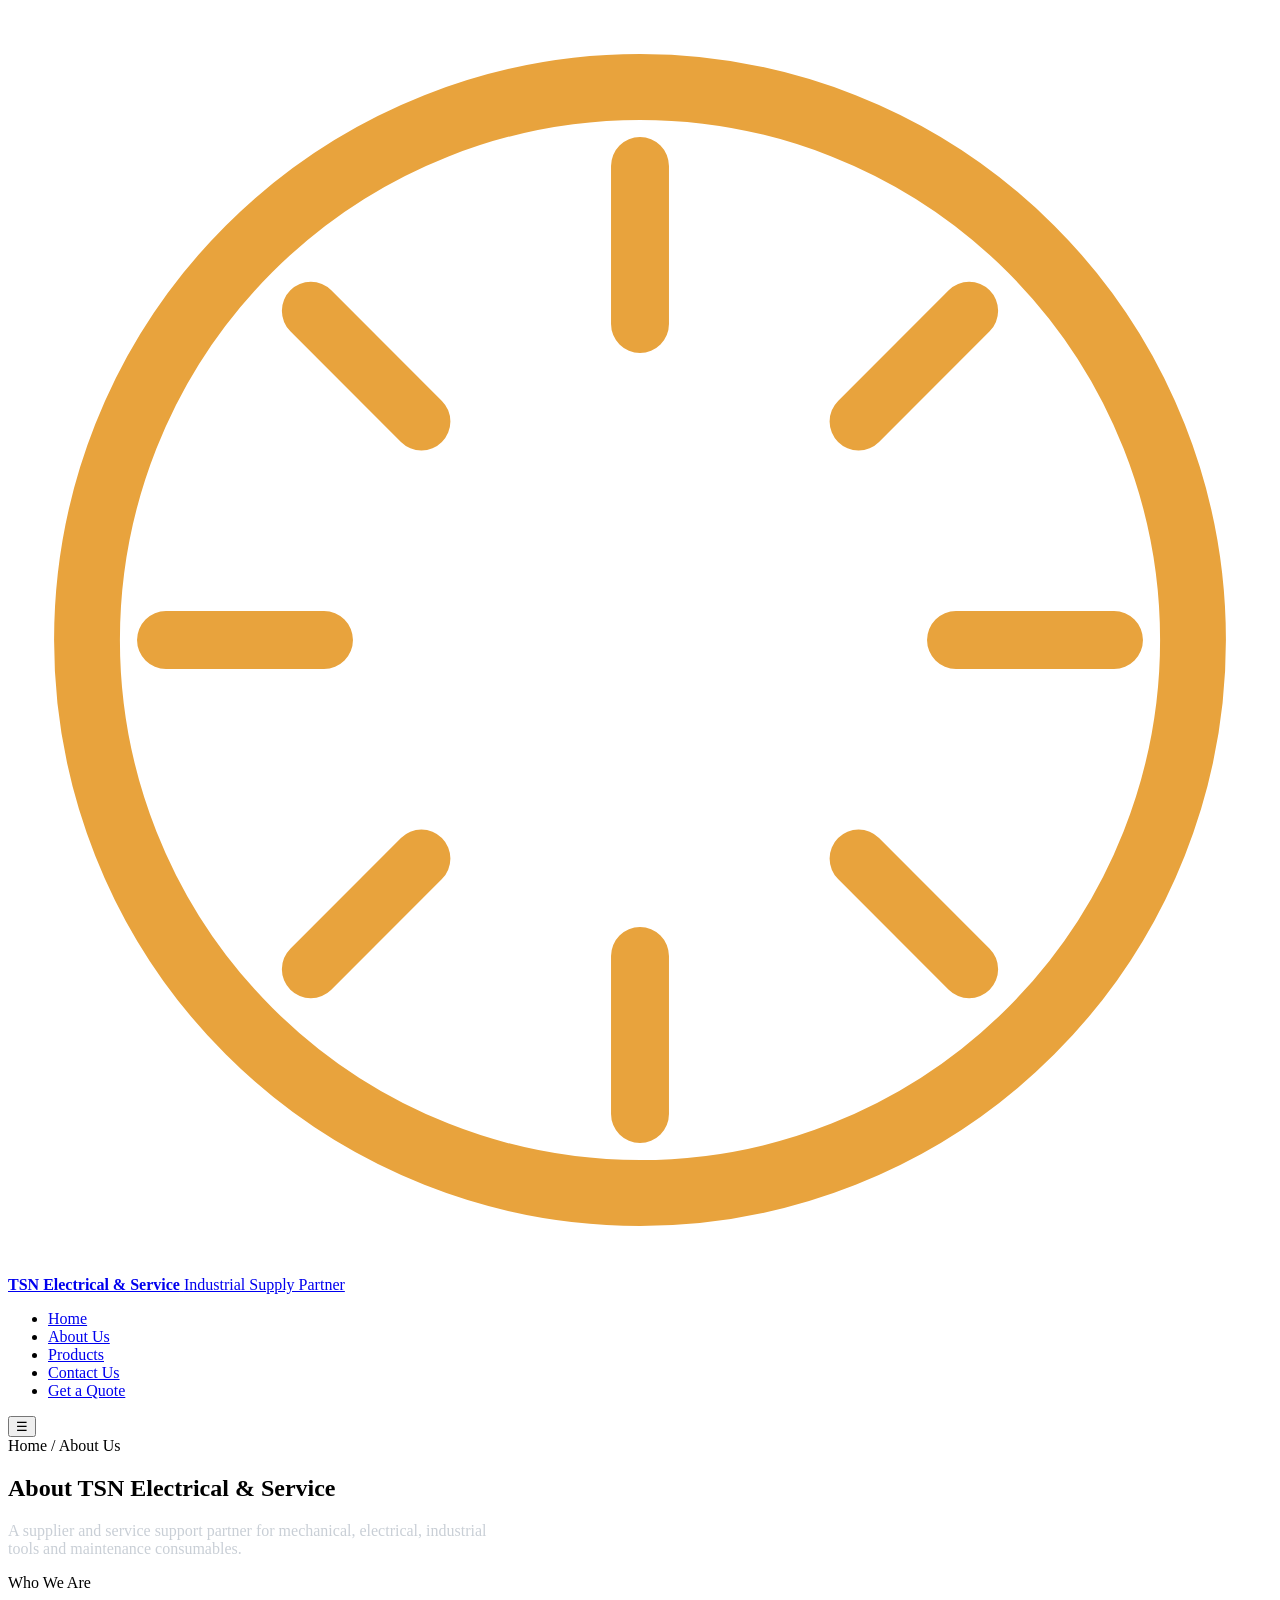
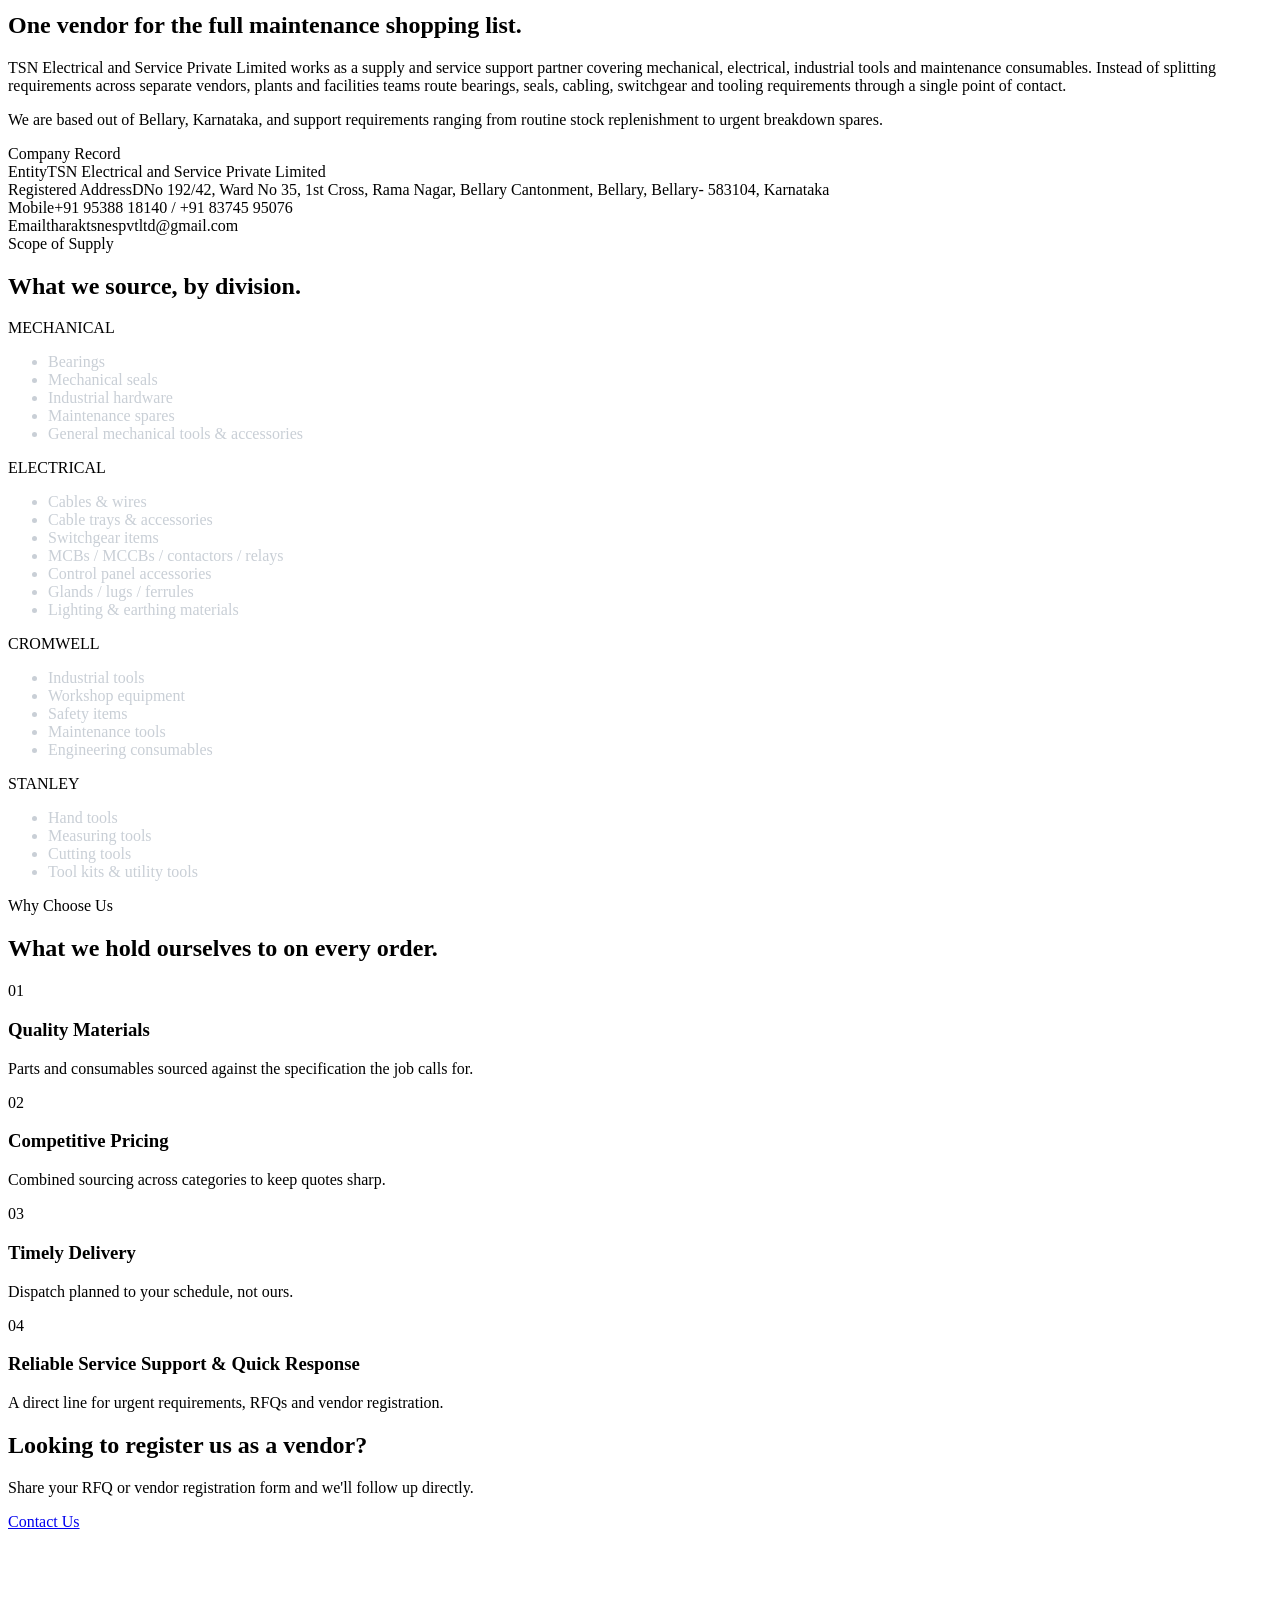
==== about.html @ a3ff77fd "Add files via upload" ====
<!DOCTYPE html>
<html lang="en">
<head>
<meta charset="UTF-8">
<meta name="viewport" content="width=device-width, initial-scale=1.0">
<title>About Us — TSN Electrical and Service Private Limited</title>
<meta name="description" content="TSN Electrical &amp; Service is a Bangalore-based supplier and service support partner for mechanical, electrical, industrial tools and maintenance consumables.">
<link rel="preconnect" href="https://fonts.googleapis.com">
<link href="https://fonts.googleapis.com/css2?family=Oswald:wght@500;600;700&family=IBM+Plex+Sans:wght@400;500;600&family=IBM+Plex+Mono:wght@400;500&display=swap" rel="stylesheet">
<link rel="stylesheet" href="assets/css/style.css">
</head>
<body>

<header class="site-header">
  <div class="container nav">
    <a href="index.html" class="brand">
      <svg class="brand-mark" viewBox="0 0 48 48" fill="none" xmlns="http://www.w3.org/2000/svg">
        <circle cx="24" cy="24" r="21" stroke="#E8A33D" stroke-width="2.5"/>
        <path d="M24 6v6M24 36v6M6 24h6M36 24h6M11.5 11.5l4.2 4.2M32.3 32.3l4.2 4.2M11.5 36.5l4.2-4.2M32.3 15.7l4.2-4.2" stroke="#E8A33D" stroke-width="2.2" stroke-linecap="round"/>
        <text x="24" y="29" text-anchor="middle" font-family="Oswald, sans-serif" font-size="11" font-weight="700" fill="#fff">TSN</text>
      </svg>
      <span class="brand-text">
        <strong>TSN Electrical &amp; Service</strong>
        <span>Industrial Supply Partner</span>
      </span>
    </a>
    <nav>
      <ul class="nav-links">
        <li><a href="index.html">Home</a></li>
        <li><a href="about.html">About Us</a></li>
        <li><a href="products.html">Products</a></li>
        <li><a href="contact.html">Contact Us</a></li>
        <li class="nav-cta"><a href="contact.html" class="btn btn-primary">Get a Quote</a></li>
      </ul>
    </nav>
    <button class="nav-toggle" aria-label="Toggle menu">&#9776;</button>
  </div>
</header>

<section class="page-hero">
  <div class="container">
    <span class="breadcrumb">Home / About Us</span>
    <h1>About TSN Electrical &amp; Service</h1>
    <p style="color:#C9CFD6;max-width:60ch;">A supplier and service support partner for mechanical, electrical, industrial tools and maintenance consumables.</p>
  </div>
</section>
<div class="hazard-divider"></div>

<section>
  <div class="container grid grid-2" style="gap:60px;align-items:start;">
    <div class="reveal">
      <span class="eyebrow">Who We Are</span>
      <h2>One vendor for the full maintenance shopping list.</h2>
      <p>TSN Electrical and Service Private Limited works as a supply and service support partner covering mechanical, electrical, industrial tools and maintenance consumables. Instead of splitting requirements across separate vendors, plants and facilities teams route bearings, seals, cabling, switchgear and tooling requirements through a single point of contact.</p>
      <p>We are based out of Bellary, Karnataka, and support requirements ranging from routine stock replenishment to urgent breakdown spares.</p>
    </div>
    <div class="plate" style="background:var(--paper-raised);border-color:var(--line-soft);">
      <div class="bolt-tl"></div><div class="bolt-tr"></div><div class="bolt-bl"></div><div class="bolt-br"></div>
      <div class="hero-plate-title" style="color:var(--amber-dark);">Company Record</div>
      <div class="spec-list">
        <div class="spec-row" style="border-color:var(--line-soft);"><span style="color:var(--ink-soft);">Entity</span><span style="color:var(--ink);">TSN Electrical and Service Private Limited</span></div>
        <div class="spec-row" style="border-color:var(--line-soft);"><span style="color:var(--ink-soft);">Registered Address</span><span style="color:var(--ink);">DNo 192/42, Ward No 35, 1st Cross, Rama Nagar, Bellary Cantonment, Bellary, Bellary- 583104, Karnataka</span></div>
        <div class="spec-row" style="border-color:var(--line-soft);"><span style="color:var(--ink-soft);">Mobile</span><span style="color:var(--ink);">+91 95388 18140 / +91 83745 95076</span></div>
        <div class="spec-row" style="border-color:var(--line-soft);"><span style="color:var(--ink-soft);">Email</span><span style="color:var(--ink);">tharaktsnespvtltd@gmail.com</span></div>
      </div>
    </div>
  </div>
</section>

<section class="section-dark">
  <div class="container">
    <div class="section-head">
      <span class="eyebrow">Scope of Supply</span>
      <h2>What we source, by division.</h2>
    </div>
    <div class="grid grid-4">
      <div class="nameplate reveal" style="background:var(--charcoal-soft);border-color:rgba(255,255,255,0.12);">
        <span class="b3" style="background:#333;border-color:#444;"></span><span class="b4" style="background:#333;border-color:#444;"></span>
        <span class="code">MECHANICAL</span>
        <ul style="color:#C9CFD6;">
          <li>Bearings</li>
          <li>Mechanical seals</li>
          <li>Industrial hardware</li>
          <li>Maintenance spares</li>
          <li>General mechanical tools &amp; accessories</li>
        </ul>
      </div>
      <div class="nameplate reveal" style="background:var(--charcoal-soft);border-color:rgba(255,255,255,0.12);">
        <span class="b3" style="background:#333;border-color:#444;"></span><span class="b4" style="background:#333;border-color:#444;"></span>
        <span class="code">ELECTRICAL</span>
        <ul style="color:#C9CFD6;">
          <li>Cables &amp; wires</li>
          <li>Cable trays &amp; accessories</li>
          <li>Switchgear items</li>
          <li>MCBs / MCCBs / contactors / relays</li>
          <li>Control panel accessories</li>
          <li>Glands / lugs / ferrules</li>
          <li>Lighting &amp; earthing materials</li>
        </ul>
      </div>
      <div class="nameplate reveal" style="background:var(--charcoal-soft);border-color:rgba(255,255,255,0.12);">
        <span class="b3" style="background:#333;border-color:#444;"></span><span class="b4" style="background:#333;border-color:#444;"></span>
        <span class="code">CROMWELL</span>
        <ul style="color:#C9CFD6;">
          <li>Industrial tools</li>
          <li>Workshop equipment</li>
          <li>Safety items</li>
          <li>Maintenance tools</li>
          <li>Engineering consumables</li>
        </ul>
      </div>
      <div class="nameplate reveal" style="background:var(--charcoal-soft);border-color:rgba(255,255,255,0.12);">
        <span class="b3" style="background:#333;border-color:#444;"></span><span class="b4" style="background:#333;border-color:#444;"></span>
        <span class="code">STANLEY</span>
        <ul style="color:#C9CFD6;">
          <li>Hand tools</li>
          <li>Measuring tools</li>
          <li>Cutting tools</li>
          <li>Tool kits &amp; utility tools</li>
        </ul>
      </div>
    </div>
  </div>
</section>

<section>
  <div class="container">
    <div class="section-head">
      <span class="eyebrow">Why Choose Us</span>
      <h2>What we hold ourselves to on every order.</h2>
    </div>
    <div class="grid grid-2" style="column-gap:60px;">
      <div>
        <div class="feature-row">
          <span class="feature-num">01</span>
          <div><h3>Quality Materials</h3><p>Parts and consumables sourced against the specification the job calls for.</p></div>
        </div>
        <div class="feature-row">
          <span class="feature-num">02</span>
          <div><h3>Competitive Pricing</h3><p>Combined sourcing across categories to keep quotes sharp.</p></div>
        </div>
      </div>
      <div>
        <div class="feature-row">
          <span class="feature-num">03</span>
          <div><h3>Timely Delivery</h3><p>Dispatch planned to your schedule, not ours.</p></div>
        </div>
        <div class="feature-row">
          <span class="feature-num">04</span>
          <div><h3>Reliable Service Support &amp; Quick Response</h3><p>A direct line for urgent requirements, RFQs and vendor registration.</p></div>
        </div>
      </div>
    </div>
  </div>
</section>

<section>
  <div class="container">
    <div class="cta-banner reveal">
      <div>
        <h2>Looking to register us as a vendor?</h2>
        <p>Share your RFQ or vendor registration form and we'll follow up directly.</p>
      </div>
      <a href="contact.html" class="btn btn-primary">Contact Us</a>
    </div>
  </div>
</section>

<footer class="site-footer" id="site-footer"></footer>
<a class="whatsapp-fab" href="https://wa.me/919538818140" target="_blank" rel="noopener" aria-label="Chat on WhatsApp">
  <svg viewBox="0 0 24 24" fill="#fff"><path d="M12.04 2c-5.5 0-9.96 4.46-9.96 9.96 0 1.76.46 3.45 1.33 4.95L2 22l5.25-1.38a9.9 9.9 0 0 0 4.79 1.22h.01c5.5 0 9.96-4.46 9.96-9.96S17.54 2 12.04 2zm0 18.2h-.01a8.2 8.2 0 0 1-4.19-1.15l-.3-.18-3.12.82.83-3.04-.2-.31a8.2 8.2 0 0 1-1.26-4.38c0-4.55 3.7-8.24 8.26-8.24 4.55 0 8.24 3.7 8.24 8.25 0 4.55-3.7 8.23-8.25 8.23zm4.52-6.16c-.25-.12-1.47-.72-1.7-.8-.23-.08-.4-.12-.56.13-.17.25-.65.8-.8.96-.15.17-.29.19-.54.06-.25-.12-1.05-.39-1.99-1.23-.74-.66-1.23-1.47-1.38-1.72-.14-.25-.02-.38.11-.51.11-.11.25-.29.37-.43.12-.15.16-.25.25-.42.08-.17.04-.31-.02-.43-.06-.12-.56-1.36-.77-1.86-.2-.48-.41-.42-.56-.43h-.48c-.17 0-.43.06-.66.31-.23.25-.86.84-.86 2.05 0 1.21.88 2.38 1 2.54.12.17 1.74 2.66 4.22 3.73.59.26 1.05.41 1.41.52.59.19 1.13.16 1.55.1.47-.07 1.47-.6 1.68-1.18.21-.58.21-1.08.14-1.18-.06-.1-.23-.16-.48-.28z"/></svg>
</a>

<script src="assets/js/main.js"></script>
<script src="assets/js/footer.js"></script>
</body>
</html>
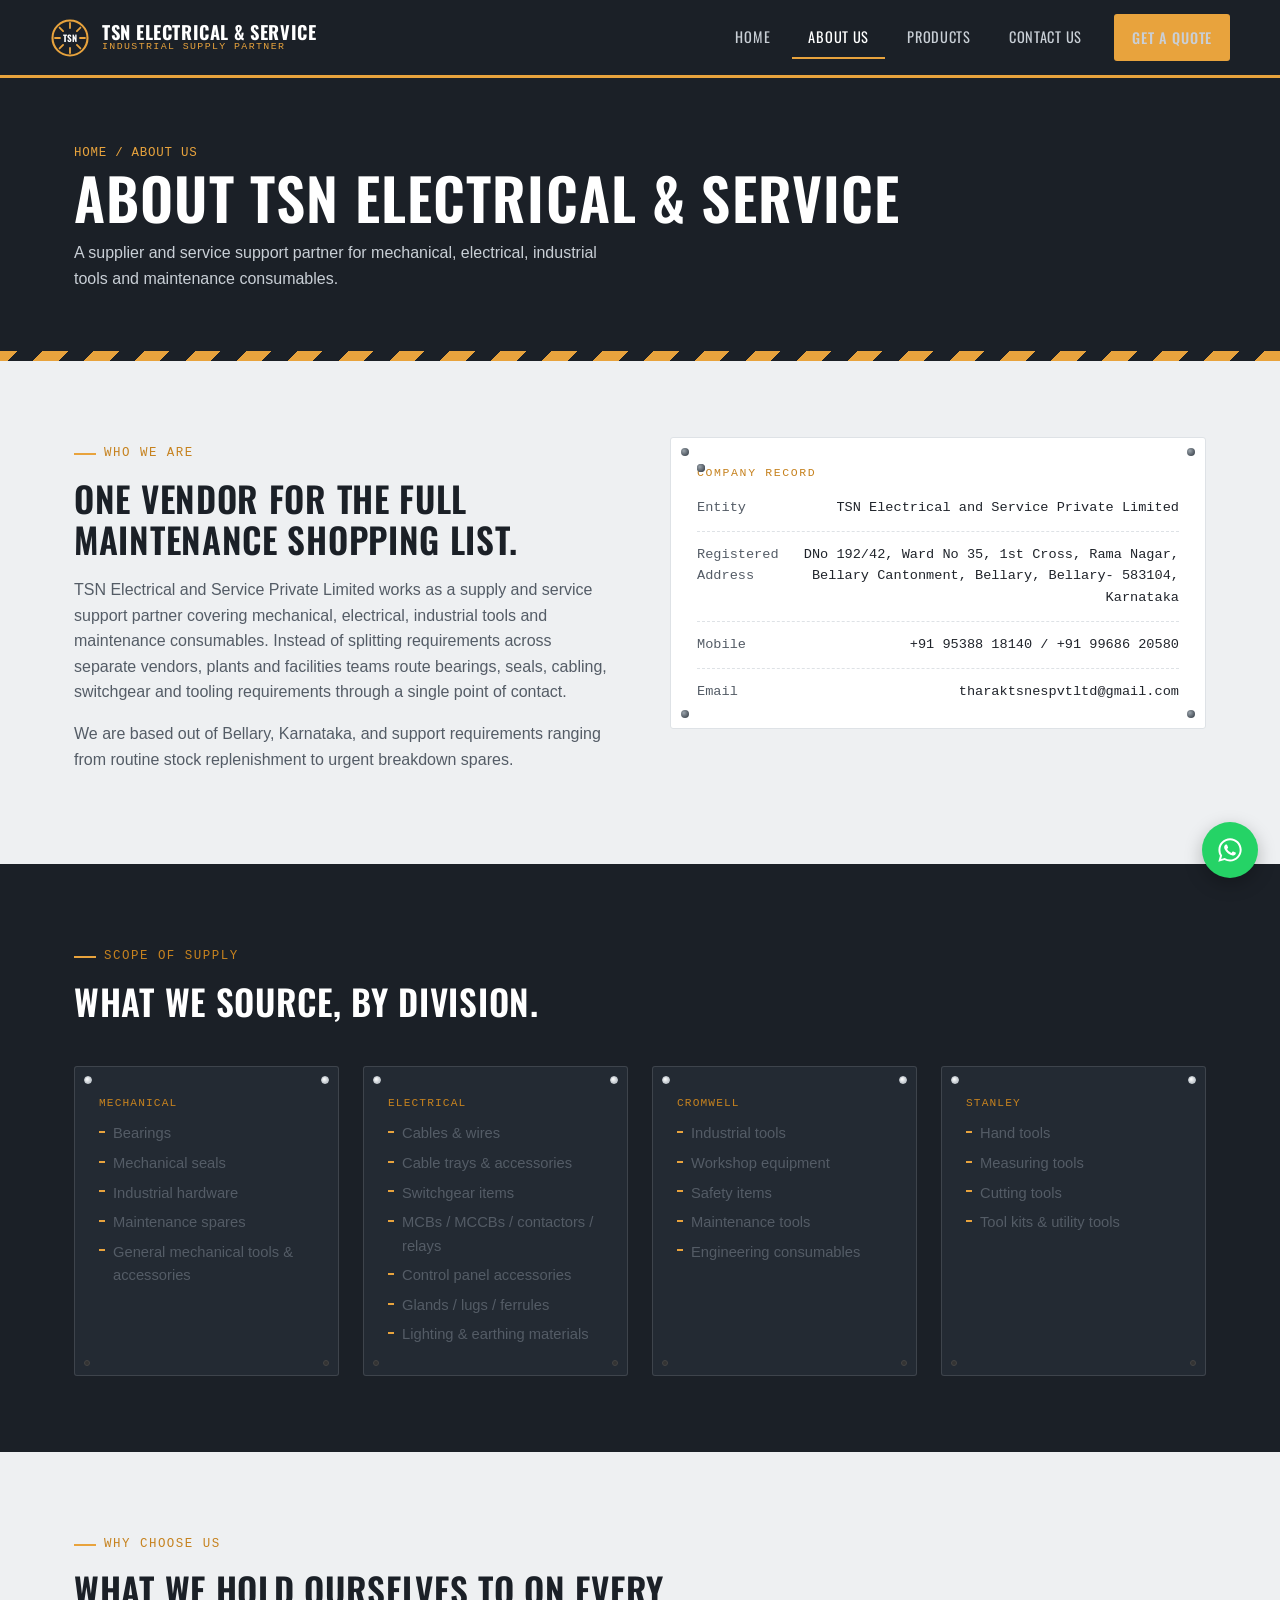
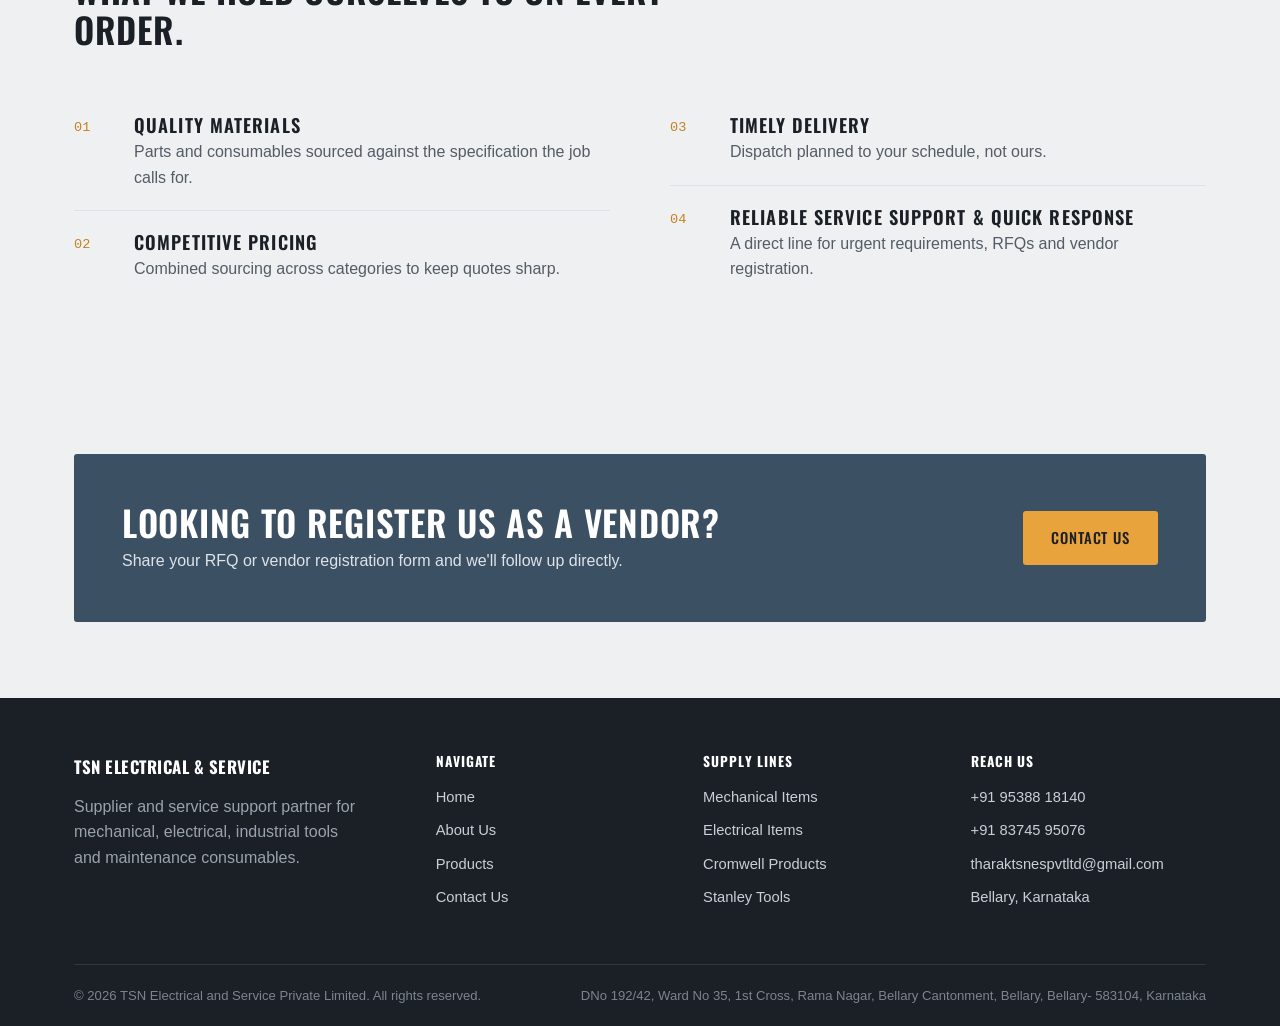
==== commit 35d5a568: "Update about.html" ====
--- a/about.html
+++ b/about.html
@@ -60,7 +60,7 @@
       <div class="spec-list">
         <div class="spec-row" style="border-color:var(--line-soft);"><span style="color:var(--ink-soft);">Entity</span><span style="color:var(--ink);">TSN Electrical and Service Private Limited</span></div>
         <div class="spec-row" style="border-color:var(--line-soft);"><span style="color:var(--ink-soft);">Registered Address</span><span style="color:var(--ink);">DNo 192/42, Ward No 35, 1st Cross, Rama Nagar, Bellary Cantonment, Bellary, Bellary- 583104, Karnataka</span></div>
-        <div class="spec-row" style="border-color:var(--line-soft);"><span style="color:var(--ink-soft);">Mobile</span><span style="color:var(--ink);">+91 95388 18140 / +91 83745 95076</span></div>
+        <div class="spec-row" style="border-color:var(--line-soft);"><span style="color:var(--ink-soft);">Mobile</span><span style="color:var(--ink);">+91 95388 18140 / +91 99686 20580</span></div>
         <div class="spec-row" style="border-color:var(--line-soft);"><span style="color:var(--ink-soft);">Email</span><span style="color:var(--ink);">tharaktsnespvtltd@gmail.com</span></div>
       </div>
     </div>
--- a/assets/css/style.css
+++ b/assets/css/style.css
@@ -0,0 +1,617 @@
+/* ==========================================================================
+   TSN Electrical & Service — Industrial Supply Partner
+   Design tokens
+   ========================================================================== */
+:root {
+  /* Color */
+  --charcoal:      #1B2027;   /* headers, footer, dark panels */
+  --charcoal-soft:  #232A33;
+  --steel:          #3C5064;  /* secondary headings / links */
+  --steel-soft:     #55697D;
+  --amber:          #E8A33D;  /* signature accent — safety amber */
+  --amber-dark:     #C6821F;
+  --paper:          #EEF0F2;  /* light section background, steel-tinted white */
+  --paper-raised:   #FFFFFF;
+  --ink:            #20242B;  /* body text */
+  --ink-soft:       #545C66;
+  --line:           #C7CDD3;
+  --line-soft:      #DEE2E6;
+
+  /* Type */
+  --font-display: 'Oswald', 'Arial Narrow', sans-serif;
+  --font-body: 'IBM Plex Sans', 'Segoe UI', sans-serif;
+  --font-mono: 'IBM Plex Mono', 'Courier New', monospace;
+
+  --radius: 3px;
+}
+
+* { box-sizing: border-box; }
+html { scroll-behavior: smooth; }
+
+body {
+  margin: 0;
+  font-family: var(--font-body);
+  color: var(--ink);
+  background: var(--paper);
+  line-height: 1.6;
+  -webkit-font-smoothing: antialiased;
+}
+
+img { max-width: 100%; display: block; }
+a { color: inherit; text-decoration: none; }
+ul { margin: 0; padding: 0; list-style: none; }
+
+h1, h2, h3, h4 {
+  font-family: var(--font-display);
+  text-transform: uppercase;
+  letter-spacing: 0.02em;
+  color: var(--charcoal);
+  margin: 0 0 0.5em;
+  line-height: 1.15;
+}
+
+h1 { font-size: clamp(2.2rem, 5vw, 3.6rem); font-weight: 600; }
+h2 { font-size: clamp(1.6rem, 3vw, 2.2rem); font-weight: 600; }
+h3 { font-size: 1.15rem; font-weight: 600; letter-spacing: 0.06em; }
+
+p { margin: 0 0 1em; color: var(--ink-soft); }
+
+.container {
+  width: 100%;
+  max-width: 1180px;
+  margin: 0 auto;
+  padding: 0 24px;
+}
+
+.eyebrow {
+  font-family: var(--font-mono);
+  font-size: 0.78rem;
+  letter-spacing: 0.12em;
+  text-transform: uppercase;
+  color: var(--amber-dark);
+  display: inline-flex;
+  align-items: center;
+  gap: 8px;
+  margin-bottom: 14px;
+}
+.eyebrow::before {
+  content: '';
+  width: 22px;
+  height: 2px;
+  background: var(--amber);
+  display: inline-block;
+}
+
+/* ---- Buttons ---- */
+.btn {
+  display: inline-flex;
+  align-items: center;
+  gap: 8px;
+  font-family: var(--font-display);
+  text-transform: uppercase;
+  letter-spacing: 0.06em;
+  font-size: 0.92rem;
+  font-weight: 500;
+  padding: 13px 26px;
+  border-radius: var(--radius);
+  border: 2px solid transparent;
+  cursor: pointer;
+  transition: transform 0.15s ease, background 0.15s ease, color 0.15s ease, border-color .15s ease;
+}
+.btn-primary {
+  background: var(--amber);
+  color: var(--charcoal);
+}
+.btn-primary:hover { background: var(--amber-dark); transform: translateY(-1px); }
+.btn-outline {
+  border-color: var(--charcoal);
+  color: var(--charcoal);
+  background: transparent;
+}
+.btn-outline:hover { background: var(--charcoal); color: #fff; }
+.btn-outline.on-dark {
+  border-color: rgba(255,255,255,0.5);
+  color: #fff;
+}
+.btn-outline.on-dark:hover { background: #fff; color: var(--charcoal); }
+
+/* ==========================================================================
+   Header / Nav
+   ========================================================================== */
+.site-header {
+  position: sticky;
+  top: 0;
+  z-index: 100;
+  background: var(--charcoal);
+  border-bottom: 3px solid var(--amber);
+}
+.nav {
+  display: flex;
+  align-items: center;
+  justify-content: space-between;
+  padding: 14px 0;
+}
+.brand {
+  display: flex;
+  align-items: center;
+  gap: 12px;
+  color: #fff;
+}
+.brand-mark {
+  width: 40px; height: 40px;
+  flex-shrink: 0;
+}
+.brand-text {
+  display: flex;
+  flex-direction: column;
+  line-height: 1.1;
+}
+.brand-text strong {
+  font-family: var(--font-display);
+  text-transform: uppercase;
+  letter-spacing: 0.03em;
+  font-size: 1.15rem;
+}
+.brand-text span {
+  font-family: var(--font-mono);
+  font-size: 0.62rem;
+  letter-spacing: 0.14em;
+  color: var(--amber);
+  text-transform: uppercase;
+}
+.nav-links {
+  display: flex;
+  gap: 6px;
+  align-items: center;
+}
+.nav-links a {
+  color: #C9CFD6;
+  font-family: var(--font-display);
+  text-transform: uppercase;
+  font-size: 0.9rem;
+  letter-spacing: 0.05em;
+  padding: 10px 16px;
+  border-bottom: 2px solid transparent;
+  transition: color .15s ease, border-color .15s ease;
+}
+.nav-links a:hover,
+.nav-links a.active {
+  color: #fff;
+  border-color: var(--amber);
+}
+.nav-cta {
+  margin-left: 10px;
+}
+.nav-toggle {
+  display: none;
+  background: none;
+  border: none;
+  color: #fff;
+  font-size: 1.6rem;
+  cursor: pointer;
+}
+
+@media (max-width: 860px) {
+  .nav-toggle { display: block; }
+  .nav-links {
+    position: absolute;
+    top: 100%; left: 0; right: 0;
+    background: var(--charcoal);
+    flex-direction: column;
+    align-items: stretch;
+    gap: 0;
+    max-height: 0;
+    overflow: hidden;
+    transition: max-height .25s ease;
+  }
+  .nav-links.open { max-height: 420px; border-top: 1px solid rgba(255,255,255,0.1); }
+  .nav-links a { padding: 16px 24px; border-bottom: 1px solid rgba(255,255,255,0.06); }
+  .nav-cta { margin: 14px 24px 20px; }
+}
+
+/* ==========================================================================
+   Hazard divider — signature structural device
+   ========================================================================== */
+.hazard-divider {
+  height: 10px;
+  background: repeating-linear-gradient(
+    -45deg,
+    var(--amber),
+    var(--amber) 18px,
+    var(--charcoal) 18px,
+    var(--charcoal) 36px
+  );
+}
+
+/* ==========================================================================
+   Hero
+   ========================================================================== */
+.hero {
+  background: var(--charcoal);
+  color: #fff;
+  position: relative;
+  overflow: hidden;
+  padding: 90px 0 70px;
+}
+.hero::after {
+  content: '';
+  position: absolute;
+  right: -10%;
+  top: -20%;
+  width: 640px;
+  height: 640px;
+  background: radial-gradient(circle, rgba(232,163,61,0.14) 0%, rgba(232,163,61,0) 70%);
+}
+.hero-grid {
+  display: grid;
+  grid-template-columns: 1.1fr 0.9fr;
+  gap: 48px;
+  align-items: center;
+  position: relative;
+}
+.hero h1 { color: #fff; }
+.hero .lede {
+  color: #C9CFD6;
+  font-size: 1.08rem;
+  max-width: 46ch;
+}
+.hero-actions {
+  display: flex;
+  gap: 14px;
+  margin-top: 28px;
+  flex-wrap: wrap;
+}
+.plate {
+  background: var(--charcoal-soft);
+  border: 1px solid rgba(255,255,255,0.12);
+  border-radius: var(--radius);
+  padding: 26px;
+  position: relative;
+}
+.plate::before, .plate::after,
+.plate .bolt-tl, .plate .bolt-tr, .plate .bolt-bl, .plate .bolt-br {
+  content: '';
+  position: absolute;
+  width: 8px; height: 8px;
+  border-radius: 50%;
+  background: radial-gradient(circle at 35% 35%, #9aa3ab, #4b535c 70%);
+}
+.plate::before { top: 10px; left: 10px; }
+.plate::after { top: 10px; right: 10px; }
+.plate .bolt-bl { bottom: 10px; left: 10px; }
+.plate .bolt-br { bottom: 10px; right: 10px; }
+
+.hero-plate-title {
+  font-family: var(--font-mono);
+  font-size: 0.72rem;
+  letter-spacing: 0.14em;
+  text-transform: uppercase;
+  color: var(--amber);
+  margin-bottom: 14px;
+}
+.spec-list { display: flex; flex-direction: column; gap: 12px; }
+.spec-row {
+  display: flex;
+  justify-content: space-between;
+  gap: 12px;
+  padding-bottom: 12px;
+  border-bottom: 1px dashed rgba(255,255,255,0.14);
+  font-family: var(--font-mono);
+  font-size: 0.85rem;
+}
+.spec-row:last-child { border-bottom: none; padding-bottom: 0; }
+.spec-row span:first-child { color: #9aa3ab; }
+.spec-row span:last-child { color: #fff; text-align: right; }
+
+@media (max-width: 900px) {
+  .hero-grid { grid-template-columns: 1fr; }
+}
+
+/* ==========================================================================
+   Sections
+   ========================================================================== */
+section { padding: 76px 0; }
+.section-dark { background: var(--charcoal); color: #fff; }
+.section-dark h2 { color: #fff; }
+.section-dark p { color: #C9CFD6; }
+.section-head {
+  max-width: 640px;
+  margin-bottom: 44px;
+}
+.section-head.center { margin-left: auto; margin-right: auto; text-align: center; }
+
+/* ---- Category / Nameplate cards ---- */
+.grid { display: grid; gap: 24px; }
+.grid-4 { grid-template-columns: repeat(4, 1fr); }
+.grid-3 { grid-template-columns: repeat(3, 1fr); }
+.grid-2 { grid-template-columns: repeat(2, 1fr); }
+
+@media (max-width: 980px) {
+  .grid-4 { grid-template-columns: repeat(2, 1fr); }
+  .grid-3 { grid-template-columns: repeat(2, 1fr); }
+}
+@media (max-width: 620px) {
+  .grid-4, .grid-3, .grid-2 { grid-template-columns: 1fr; }
+}
+
+.nameplate {
+  background: var(--paper-raised);
+  border: 1px solid var(--line-soft);
+  border-radius: var(--radius);
+  padding: 28px 24px;
+  position: relative;
+  transition: border-color .15s ease, transform .15s ease;
+}
+.nameplate:hover { border-color: var(--amber); transform: translateY(-3px); }
+.nameplate::before, .nameplate::after,
+.nameplate .b3, .nameplate .b4 {
+  content: '';
+  position: absolute;
+  width: 6px; height: 6px;
+  border-radius: 50%;
+  background: radial-gradient(circle at 35% 35%, #fff, var(--line) 70%);
+  border: 1px solid var(--line);
+}
+.nameplate::before { top: 9px; left: 9px; }
+.nameplate::after { top: 9px; right: 9px; }
+.nameplate .b3 { bottom: 9px; left: 9px; }
+.nameplate .b4 { bottom: 9px; right: 9px; }
+
+.nameplate .code {
+  font-family: var(--font-mono);
+  font-size: 0.7rem;
+  letter-spacing: 0.1em;
+  color: var(--amber-dark);
+  margin-bottom: 10px;
+  display: block;
+}
+.nameplate .icon {
+  width: 42px; height: 42px;
+  margin-bottom: 16px;
+  color: var(--steel);
+}
+.nameplate h3 { margin-bottom: 10px; }
+.nameplate ul { display: flex; flex-direction: column; gap: 6px; margin-top: 10px; }
+.nameplate li {
+  font-size: 0.92rem;
+  color: var(--ink-soft);
+  padding-left: 14px;
+  position: relative;
+}
+.nameplate li::before {
+  content: '';
+  position: absolute;
+  left: 0; top: 0.6em;
+  width: 6px; height: 2px;
+  background: var(--amber);
+}
+
+/* ---- Feature / why-choose rows ---- */
+.feature-row {
+  display: flex;
+  gap: 18px;
+  align-items: flex-start;
+  padding: 20px 0;
+  border-bottom: 1px solid var(--line-soft);
+}
+.feature-row:last-child { border-bottom: none; }
+.feature-num {
+  font-family: var(--font-mono);
+  color: var(--amber-dark);
+  font-size: 0.85rem;
+  padding-top: 3px;
+  flex-shrink: 0;
+  width: 42px;
+}
+.feature-row h3 { margin-bottom: 4px; }
+.feature-row p { margin: 0; }
+
+/* ---- Brand strip ---- */
+.brand-strip {
+  display: flex;
+  flex-wrap: wrap;
+  gap: 14px;
+}
+.brand-chip {
+  font-family: var(--font-mono);
+  font-size: 0.82rem;
+  letter-spacing: 0.04em;
+  border: 1px solid var(--line);
+  border-radius: 999px;
+  padding: 9px 18px;
+  color: var(--steel);
+  background: var(--paper-raised);
+}
+
+/* ---- CTA banner ---- */
+.cta-banner {
+  background: var(--steel);
+  color: #fff;
+  border-radius: var(--radius);
+  padding: 48px;
+  display: flex;
+  justify-content: space-between;
+  align-items: center;
+  gap: 24px;
+  flex-wrap: wrap;
+}
+.cta-banner h2 { color: #fff; margin-bottom: 6px; }
+.cta-banner p { color: #DDE3E9; margin: 0; }
+
+/* ---- Table (products page spec table) ---- */
+.spec-table {
+  width: 100%;
+  border-collapse: collapse;
+  background: var(--paper-raised);
+  border: 1px solid var(--line-soft);
+}
+.spec-table th, .spec-table td {
+  text-align: left;
+  padding: 14px 18px;
+  border-bottom: 1px solid var(--line-soft);
+  font-size: 0.94rem;
+}
+.spec-table th {
+  font-family: var(--font-mono);
+  font-size: 0.72rem;
+  letter-spacing: 0.1em;
+  text-transform: uppercase;
+  color: var(--ink-soft);
+  background: var(--paper);
+}
+.spec-table tr:last-child td { border-bottom: none; }
+
+/* ---- Contact page ---- */
+.contact-grid {
+  display: grid;
+  grid-template-columns: 1fr 1fr;
+  gap: 40px;
+}
+@media (max-width: 860px) { .contact-grid { grid-template-columns: 1fr; } }
+
+.field { margin-bottom: 20px; }
+.field label {
+  display: block;
+  font-family: var(--font-mono);
+  font-size: 0.72rem;
+  letter-spacing: 0.08em;
+  text-transform: uppercase;
+  color: var(--ink-soft);
+  margin-bottom: 6px;
+}
+.field input, .field textarea, .field select {
+  width: 100%;
+  border: 1px solid var(--line);
+  border-radius: var(--radius);
+  padding: 12px 14px;
+  font-family: var(--font-body);
+  font-size: 0.96rem;
+  background: var(--paper-raised);
+  color: var(--ink);
+}
+.field input:focus, .field textarea:focus, .field select:focus {
+  outline: none;
+  border-color: var(--amber);
+  box-shadow: 0 0 0 3px rgba(232,163,61,0.2);
+}
+.field textarea { resize: vertical; min-height: 120px; }
+
+.contact-card {
+  background: var(--charcoal);
+  color: #fff;
+  border-radius: var(--radius);
+  padding: 32px;
+}
+.contact-card h3 { color: #fff; }
+.contact-line {
+  display: flex;
+  gap: 12px;
+  align-items: flex-start;
+  padding: 14px 0;
+  border-bottom: 1px solid rgba(255,255,255,0.1);
+}
+.contact-line:last-child { border-bottom: none; }
+.contact-line .ic { width: 20px; height: 20px; color: var(--amber); flex-shrink: 0; margin-top: 2px; }
+.contact-line span, .contact-line a { color: #C9CFD6; font-size: 0.95rem; }
+.contact-line a:hover { color: #fff; }
+
+.map-embed {
+  border: 1px solid var(--line-soft);
+  border-radius: var(--radius);
+  overflow: hidden;
+  margin-top: 30px;
+}
+.map-embed iframe { width: 100%; height: 320px; border: 0; display: block; }
+
+.form-note {
+  font-size: 0.85rem;
+  color: var(--ink-soft);
+  margin-top: -8px;
+}
+
+/* ==========================================================================
+   Page hero (inner pages)
+   ========================================================================== */
+.page-hero {
+  background: var(--charcoal);
+  color: #fff;
+  padding: 60px 0 44px;
+}
+.page-hero h1 { color: #fff; margin-bottom: 10px; }
+.breadcrumb {
+  font-family: var(--font-mono);
+  font-size: 0.78rem;
+  letter-spacing: 0.06em;
+  color: var(--amber);
+  text-transform: uppercase;
+}
+
+/* ==========================================================================
+   Footer
+   ========================================================================== */
+.site-footer {
+  background: var(--charcoal);
+  color: #C9CFD6;
+  padding: 56px 0 0;
+}
+.footer-grid {
+  display: grid;
+  grid-template-columns: 1.4fr 1fr 1fr 1fr;
+  gap: 32px;
+  padding-bottom: 44px;
+  border-bottom: 1px solid rgba(255,255,255,0.1);
+}
+@media (max-width: 780px) {
+  .footer-grid { grid-template-columns: 1fr 1fr; }
+}
+.footer-grid h4 {
+  color: #fff;
+  font-size: 0.85rem;
+  letter-spacing: 0.08em;
+  margin-bottom: 16px;
+}
+.footer-grid ul li { margin-bottom: 10px; font-size: 0.92rem; }
+.footer-grid ul a:hover { color: #fff; }
+.footer-brand p { color: #9aa3ab; max-width: 32ch; }
+.footer-bottom {
+  display: flex;
+  justify-content: space-between;
+  align-items: center;
+  padding: 20px 0;
+  font-size: 0.82rem;
+  color: #7d848c;
+  flex-wrap: wrap;
+  gap: 10px;
+}
+.whatsapp-fab {
+  position: fixed;
+  bottom: 22px;
+  right: 22px;
+  background: #25D366;
+  color: #fff;
+  width: 56px; height: 56px;
+  border-radius: 50%;
+  display: flex;
+  align-items: center;
+  justify-content: center;
+  box-shadow: 0 6px 18px rgba(0,0,0,0.25);
+  z-index: 90;
+  transition: transform .15s ease;
+}
+.whatsapp-fab:hover { transform: scale(1.08); }
+.whatsapp-fab svg { width: 28px; height: 28px; }
+
+/* Utility */
+.mt-0 { margin-top: 0; }
+.text-center { text-align: center; }
+.reveal {
+  opacity: 0;
+  transform: translateY(18px);
+  transition: opacity .6s ease, transform .6s ease;
+}
+.reveal.in { opacity: 1; transform: none; }
+
+@media (prefers-reduced-motion: reduce) {
+  .reveal { opacity: 1; transform: none; transition: none; }
+  html { scroll-behavior: auto; }
+}
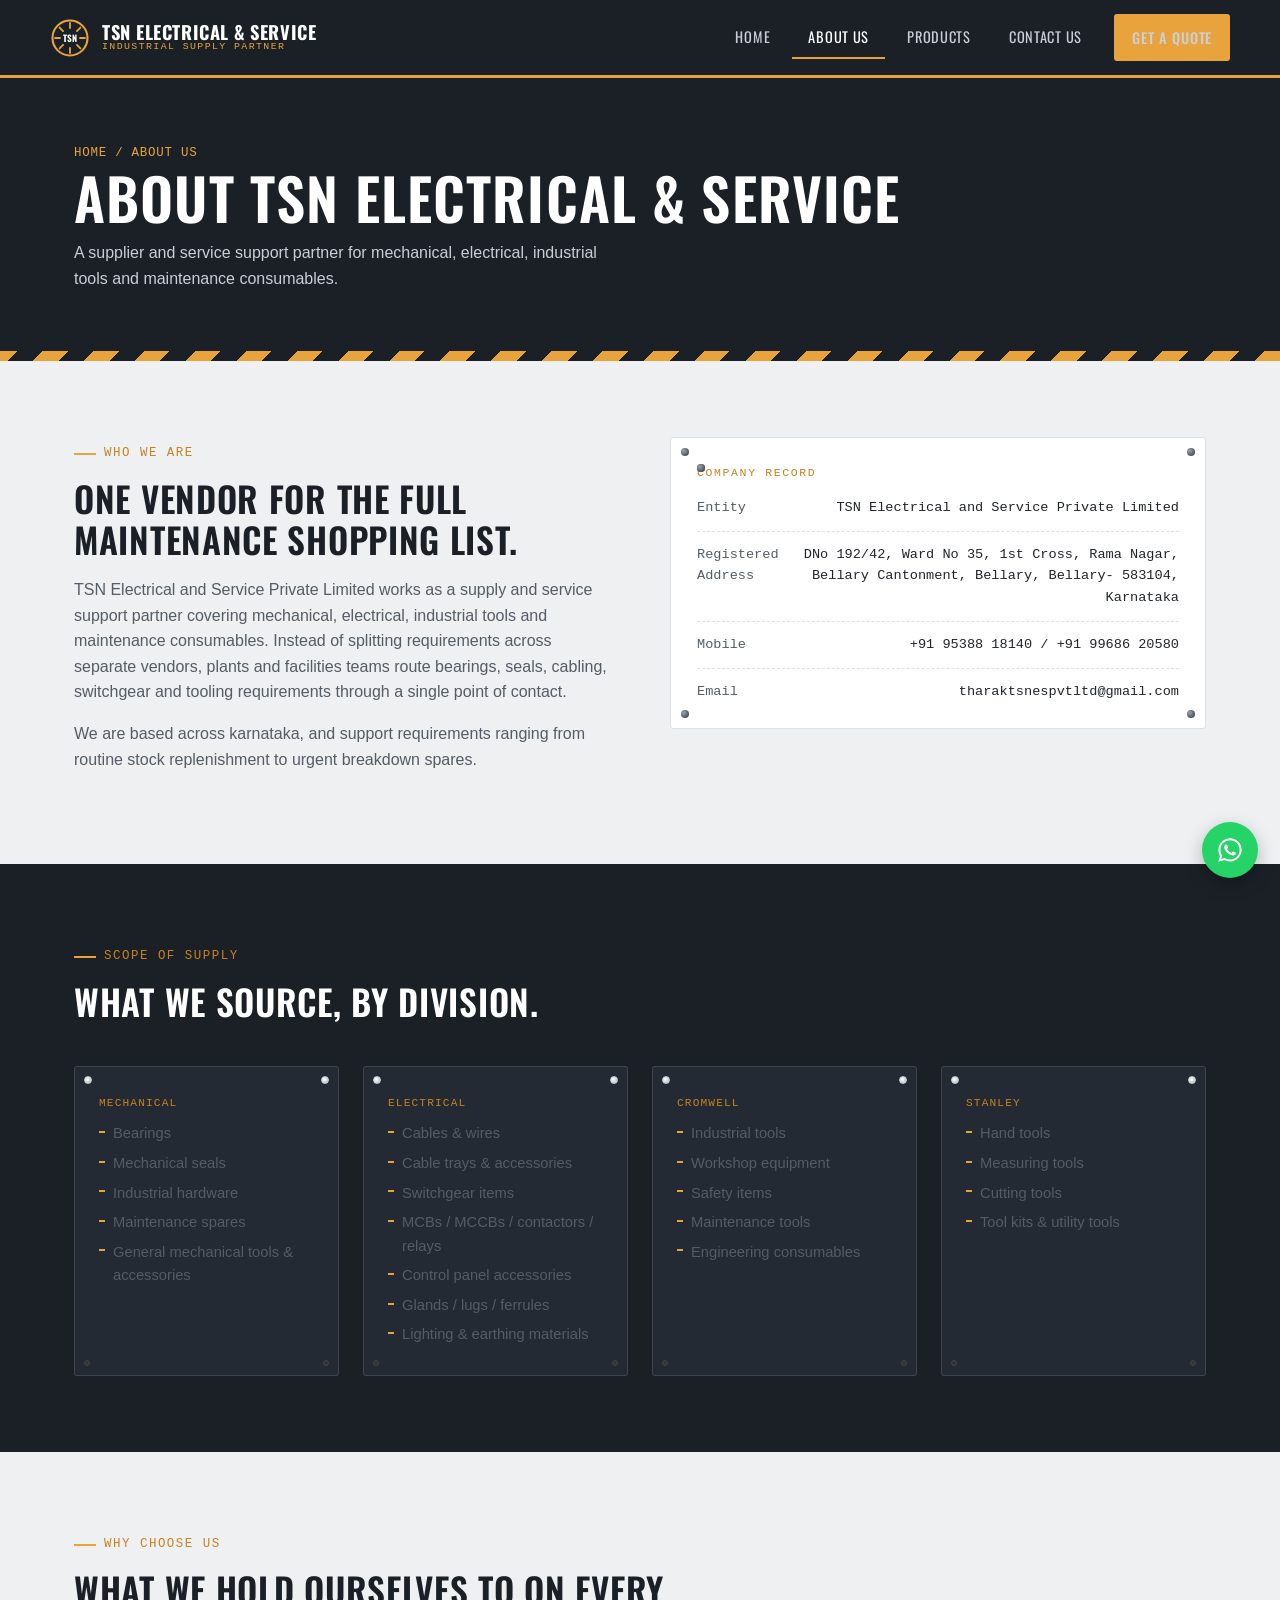
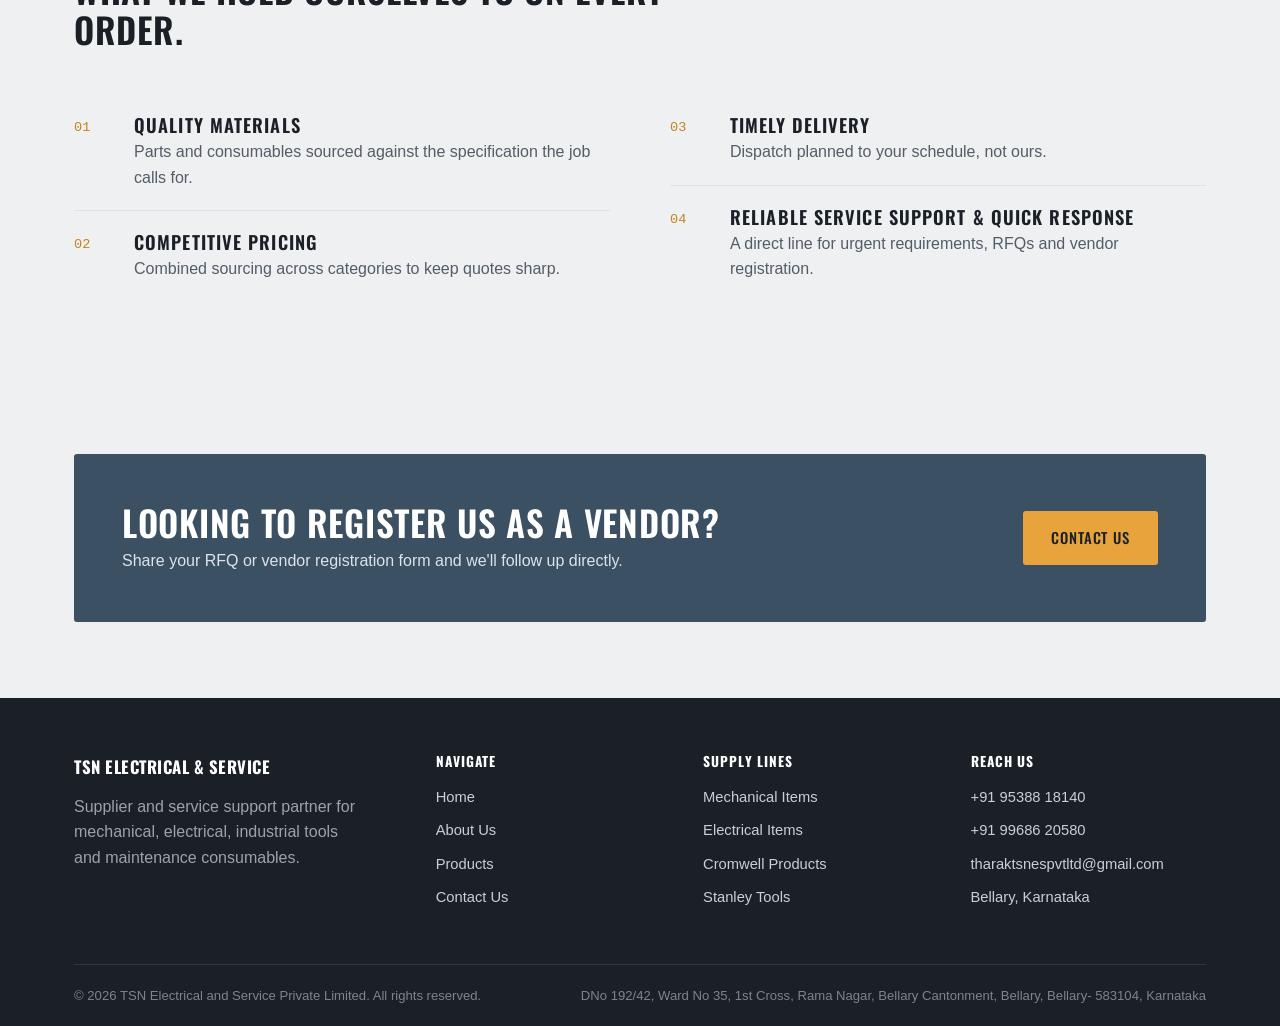
==== commit d7948900: "Update about.html" ====
--- a/about.html
+++ b/about.html
@@ -52,7 +52,7 @@
       <span class="eyebrow">Who We Are</span>
       <h2>One vendor for the full maintenance shopping list.</h2>
       <p>TSN Electrical and Service Private Limited works as a supply and service support partner covering mechanical, electrical, industrial tools and maintenance consumables. Instead of splitting requirements across separate vendors, plants and facilities teams route bearings, seals, cabling, switchgear and tooling requirements through a single point of contact.</p>
-      <p>We are based out of Bellary, Karnataka, and support requirements ranging from routine stock replenishment to urgent breakdown spares.</p>
+      <p>We are based across karnataka, and support requirements ranging from routine stock replenishment to urgent breakdown spares.</p>
     </div>
     <div class="plate" style="background:var(--paper-raised);border-color:var(--line-soft);">
       <div class="bolt-tl"></div><div class="bolt-tr"></div><div class="bolt-bl"></div><div class="bolt-br"></div>
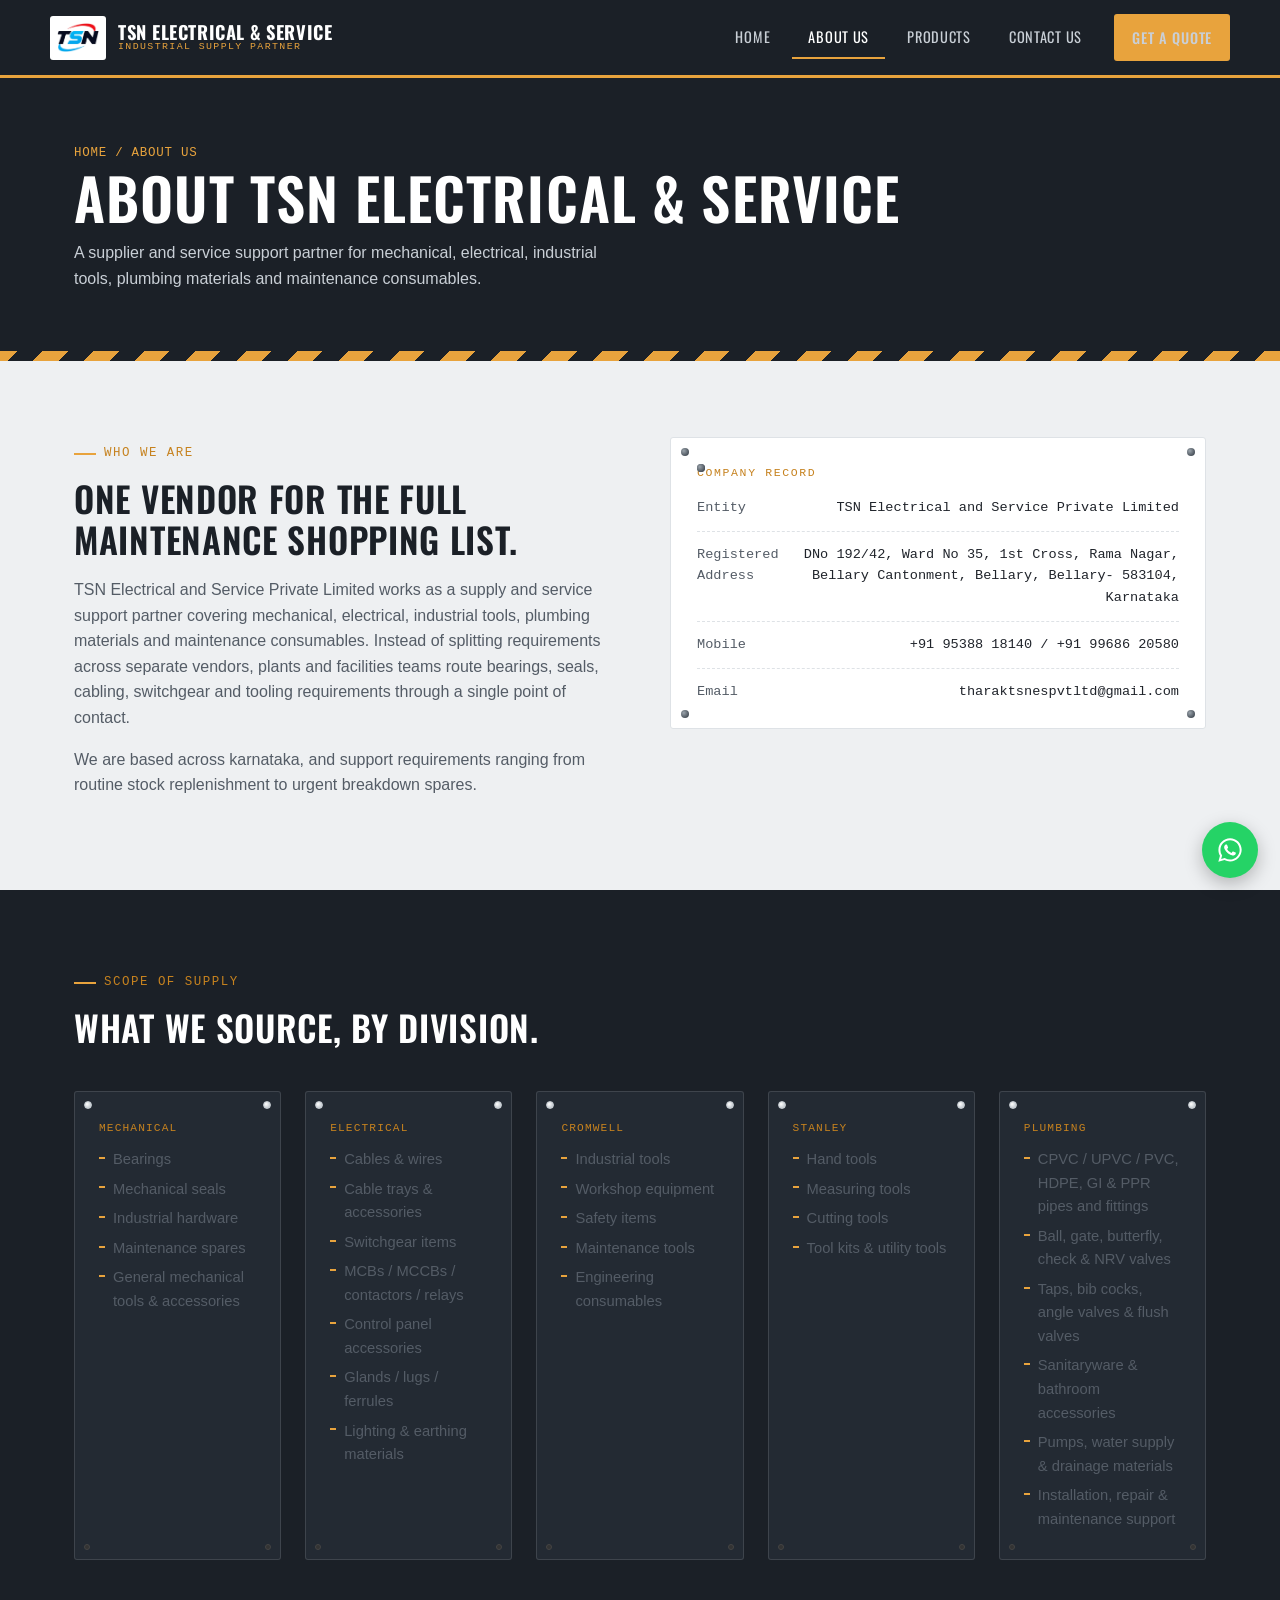
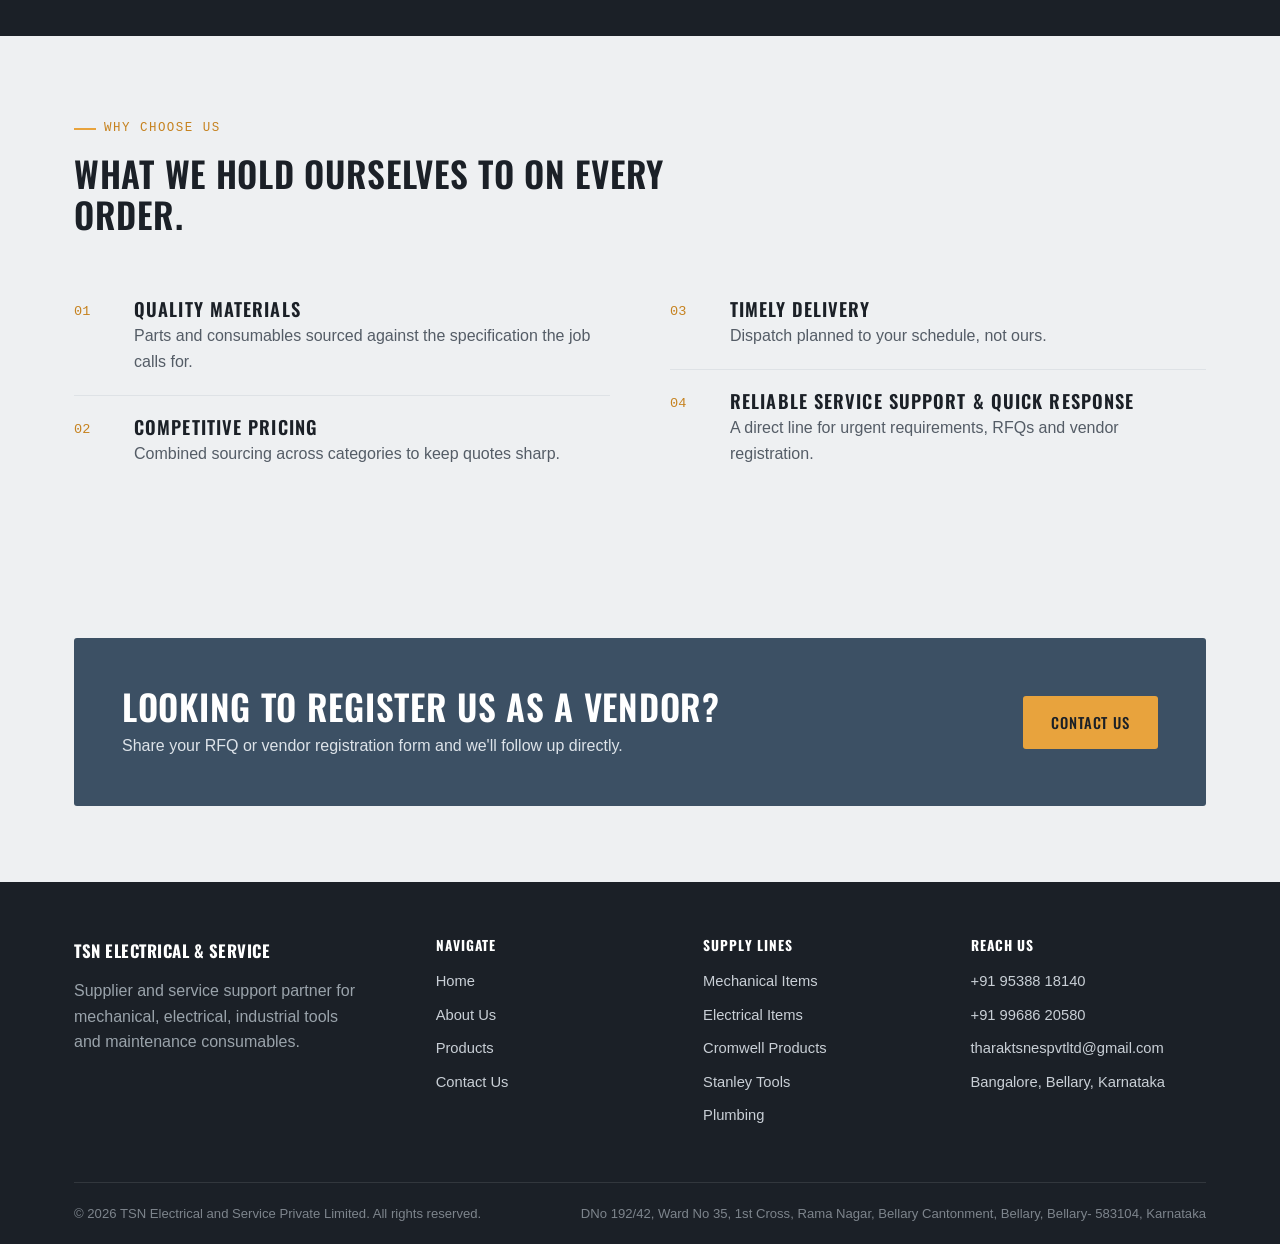
==== commit 36187d93: "image changes" ====
--- a/about.html
+++ b/about.html
@@ -4,7 +4,7 @@
 <meta charset="UTF-8">
 <meta name="viewport" content="width=device-width, initial-scale=1.0">
 <title>About Us — TSN Electrical and Service Private Limited</title>
-<meta name="description" content="TSN Electrical &amp; Service is a Bangalore-based supplier and service support partner for mechanical, electrical, industrial tools and maintenance consumables.">
+<meta name="description" content="TSN Electrical &amp; Service is a Bangalore-based supplier and service support partner for mechanical, electrical, industrial tools, plumbing materials and maintenance consumables.">
 <link rel="preconnect" href="https://fonts.googleapis.com">
 <link href="https://fonts.googleapis.com/css2?family=Oswald:wght@500;600;700&family=IBM+Plex+Sans:wght@400;500;600&family=IBM+Plex+Mono:wght@400;500&display=swap" rel="stylesheet">
 <link rel="stylesheet" href="assets/css/style.css">
@@ -14,11 +14,7 @@
 <header class="site-header">
   <div class="container nav">
     <a href="index.html" class="brand">
-      <svg class="brand-mark" viewBox="0 0 48 48" fill="none" xmlns="http://www.w3.org/2000/svg">
-        <circle cx="24" cy="24" r="21" stroke="#E8A33D" stroke-width="2.5"/>
-        <path d="M24 6v6M24 36v6M6 24h6M36 24h6M11.5 11.5l4.2 4.2M32.3 32.3l4.2 4.2M11.5 36.5l4.2-4.2M32.3 15.7l4.2-4.2" stroke="#E8A33D" stroke-width="2.2" stroke-linecap="round"/>
-        <text x="24" y="29" text-anchor="middle" font-family="Oswald, sans-serif" font-size="11" font-weight="700" fill="#fff">TSN</text>
-      </svg>
+      <span class="brand-mark"><img src="assets/images/tsn-logo.png" alt="TSN" class="brand-mark-img"></span>
       <span class="brand-text">
         <strong>TSN Electrical &amp; Service</strong>
         <span>Industrial Supply Partner</span>
@@ -41,7 +37,7 @@
   <div class="container">
     <span class="breadcrumb">Home / About Us</span>
     <h1>About TSN Electrical &amp; Service</h1>
-    <p style="color:#C9CFD6;max-width:60ch;">A supplier and service support partner for mechanical, electrical, industrial tools and maintenance consumables.</p>
+    <p style="color:#C9CFD6;max-width:60ch;">A supplier and service support partner for mechanical, electrical, industrial tools, plumbing materials and maintenance consumables.</p>
   </div>
 </section>
 <div class="hazard-divider"></div>
@@ -51,7 +47,7 @@
     <div class="reveal">
       <span class="eyebrow">Who We Are</span>
       <h2>One vendor for the full maintenance shopping list.</h2>
-      <p>TSN Electrical and Service Private Limited works as a supply and service support partner covering mechanical, electrical, industrial tools and maintenance consumables. Instead of splitting requirements across separate vendors, plants and facilities teams route bearings, seals, cabling, switchgear and tooling requirements through a single point of contact.</p>
+      <p>TSN Electrical and Service Private Limited works as a supply and service support partner covering mechanical, electrical, industrial tools, plumbing materials and maintenance consumables. Instead of splitting requirements across separate vendors, plants and facilities teams route bearings, seals, cabling, switchgear and tooling requirements through a single point of contact.</p>
       <p>We are based across karnataka, and support requirements ranging from routine stock replenishment to urgent breakdown spares.</p>
     </div>
     <div class="plate" style="background:var(--paper-raised);border-color:var(--line-soft);">
@@ -73,7 +69,7 @@
       <span class="eyebrow">Scope of Supply</span>
       <h2>What we source, by division.</h2>
     </div>
-    <div class="grid grid-4">
+    <div class="grid grid-5">
       <div class="nameplate reveal" style="background:var(--charcoal-soft);border-color:rgba(255,255,255,0.12);">
         <span class="b3" style="background:#333;border-color:#444;"></span><span class="b4" style="background:#333;border-color:#444;"></span>
         <span class="code">MECHANICAL</span>
@@ -117,6 +113,18 @@
           <li>Measuring tools</li>
           <li>Cutting tools</li>
           <li>Tool kits &amp; utility tools</li>
+        </ul>
+      </div>
+      <div class="nameplate reveal" style="background:var(--charcoal-soft);border-color:rgba(255,255,255,0.12);">
+        <span class="b3" style="background:#333;border-color:#444;"></span><span class="b4" style="background:#333;border-color:#444;"></span>
+        <span class="code">PLUMBING</span>
+        <ul style="color:#C9CFD6;">
+          <li>CPVC / UPVC / PVC, HDPE, GI &amp; PPR pipes and fittings</li>
+          <li>Ball, gate, butterfly, check &amp; NRV valves</li>
+          <li>Taps, bib cocks, angle valves &amp; flush valves</li>
+          <li>Sanitaryware &amp; bathroom accessories</li>
+          <li>Pumps, water supply &amp; drainage materials</li>
+          <li>Installation, repair &amp; maintenance support</li>
         </ul>
       </div>
     </div>
--- a/assets/css/style.css
+++ b/assets/css/style.css
@@ -138,8 +138,19 @@
   color: #fff;
 }
 .brand-mark {
-  width: 40px; height: 40px;
+  width: 56px; height: 44px;
   flex-shrink: 0;
+  background: #fff;
+  border-radius: var(--radius);
+  display: flex;
+  align-items: center;
+  justify-content: center;
+  padding: 5px 7px;
+}
+.brand-mark-img {
+  width: 100%;
+  height: 100%;
+  object-fit: contain;
 }
 .brand-text {
   display: flex;
@@ -322,16 +333,20 @@
 
 /* ---- Category / Nameplate cards ---- */
 .grid { display: grid; gap: 24px; }
+.grid-5 { grid-template-columns: repeat(5, 1fr); }
 .grid-4 { grid-template-columns: repeat(4, 1fr); }
 .grid-3 { grid-template-columns: repeat(3, 1fr); }
 .grid-2 { grid-template-columns: repeat(2, 1fr); }
 
+@media (max-width: 1100px) {
+  .grid-5 { grid-template-columns: repeat(3, 1fr); }
+}
 @media (max-width: 980px) {
   .grid-4 { grid-template-columns: repeat(2, 1fr); }
   .grid-3 { grid-template-columns: repeat(2, 1fr); }
 }
 @media (max-width: 620px) {
-  .grid-4, .grid-3, .grid-2 { grid-template-columns: 1fr; }
+  .grid-5, .grid-4, .grid-3, .grid-2 { grid-template-columns: 1fr; }
 }
 
 .nameplate {
@@ -529,6 +544,34 @@
   margin-top: -8px;
 }
 
+/* ---- Product imagery (Products page) ---- */
+.product-banner {
+  width: 100%;
+  max-height: 320px;
+  overflow: hidden;
+  background: var(--charcoal);
+}
+.product-banner img {
+  width: 100%;
+  height: 100%;
+  object-fit: cover;
+  display: block;
+}
+.product-showcase {
+  display: grid;
+  grid-template-columns: 0.9fr 1.1fr;
+  gap: 48px;
+  align-items: center;
+}
+.product-showcase-img {
+  width: 100%;
+  border-radius: var(--radius);
+  border: 1px solid var(--line-soft);
+}
+@media (max-width: 860px) {
+  .product-showcase { grid-template-columns: 1fr; }
+}
+
 /* ==========================================================================
    Page hero (inner pages)
    ========================================================================== */
